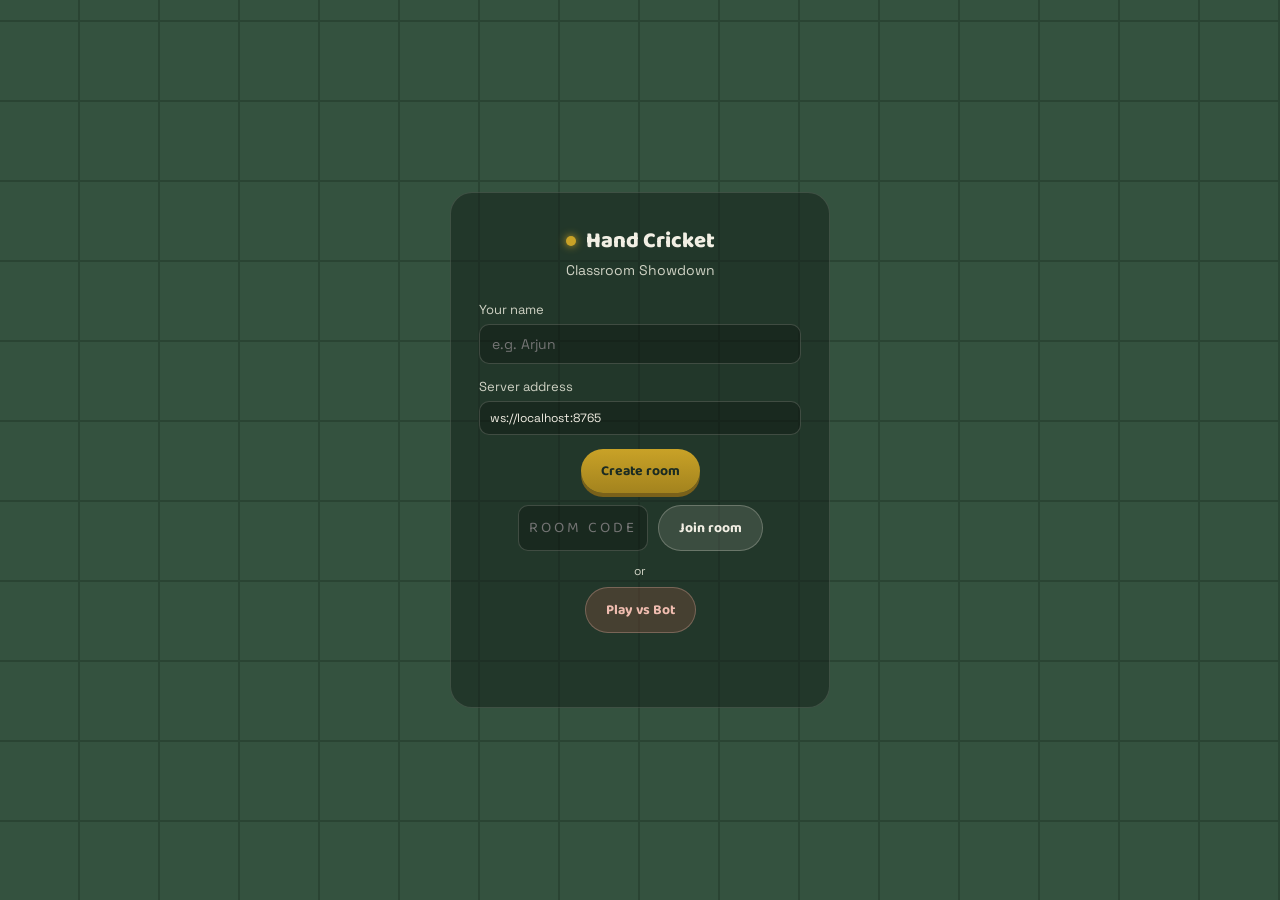
==== Hand Cricket/handcricket/handcricket/client/index.html @ 1523ad0e "Add files via upload" ====
<!DOCTYPE html>
<html lang="en">
<head>
<meta charset="UTF-8">
<meta name="viewport" content="width=device-width, initial-scale=1">
<title>Hand Cricket — Classroom Showdown</title>
<link rel="stylesheet" href="style.css">
</head>
<body>

<div class="stage">

  <!-- ============ SCREEN: CONNECT ============ -->
  <section id="screen-connect" class="screen active">
    <div class="card center-card">
      <div class="brand"><span class="dot"></span> Hand Cricket</div>
      <p class="sub">Classroom Showdown</p>

      <label class="field">
        <span>Your name</span>
        <input id="nameInput" type="text" maxlength="18" placeholder="e.g. Arjun">
      </label>

      <label class="field small">
        <span>Server address</span>
        <input id="serverInput" type="text" value="ws://localhost:8765">
      </label>

      <div class="btn-row">
        <button id="btnCreateRoom" class="btn primary">Create room</button>
      </div>
      <div class="btn-row">
        <input id="joinCodeInput" type="text" maxlength="5" placeholder="ROOM CODE" class="code-input">
        <button id="btnJoinRoom" class="btn secondary">Join room</button>
      </div>
      <div class="divider">or</div>
      <div class="btn-row">
        <button id="btnPlayBot" class="btn bot">Play vs Bot</button>
      </div>
      <p class="error" id="connectError"></p>
    </div>
  </section>

  <!-- ============ SCREEN: LOBBY ============ -->
  <section id="screen-lobby" class="screen">
    <div class="topbar">
      <div class="brand"><span class="dot"></span> Hand Cricket</div>
      <div class="meta">
        <div class="room-chip">Room <b id="roomCodeLabel">-----</b></div>
        <button id="btnExitRoom" class="btn small outline">Exit room</button>
      </div>
    </div>

    <div class="lobby-grid">
      <div class="panel batting">
        <div class="panel-head">
          <svg class="icon" viewBox="0 0 48 48" fill="none">
            <rect x="21" y="4" width="6" height="24" rx="3" fill="#b7e2bf" transform="rotate(18 24 16)"/>
            <rect x="16" y="26" width="16" height="14" rx="4" fill="#8b5e3c" transform="rotate(18 24 33)"/>
          </svg>
          <h2>Squad 1</h2>
        </div>
        <div class="player-list" id="battingSquadList"></div>
        <button class="btn small outline" data-team="batting">Join this squad</button>
      </div>

      <div class="lobby-center">
        <div class="setting-block">
          <label class="field small">
            <span>Your player name</span>
            <input id="lobbyNameInput" type="text" maxlength="18" placeholder="Enter your name">
          </label>
          <label class="field small">
            <span>Overs (host sets this)</span>
            <input id="oversInput" type="number" min="1" max="20" value="2">
          </label>
          <button id="btnSetOvers" class="btn small outline">Set overs</button>
          <p class="muted" id="oversDisplay">Overs not set yet.</p>
          <div class="match-settings" id="matchSettings" style="display:none;">
            <label class="field small">
              <span>Bot level</span>
              <span class="radio-row">
                <label><input type="radio" name="difficulty" value="easy"> Easy</label>
                <label><input type="radio" name="difficulty" value="medium" checked> Medium</label>
                <label><input type="radio" name="difficulty" value="hard"> Hard</label>
              </span>
            </label>
            <label class="field small">
              <span>Seconds per ball (5–15)</span>
              <input id="timerInput" type="number" min="5" max="15" value="15">
            </label>
            <button id="btnSetSettings" class="btn small outline">Apply match settings</button>
            <p class="muted" id="settingsDisplay">Medium bot, 15 seconds per ball.</p>
          </div>
        </div>
        <button id="btnStartMatch" class="btn primary big">Start Match</button>
        <p class="muted" id="lobbyHint">Waiting for players…</p>
      </div>

      <div class="panel bowling">
        <div class="panel-head">
          <svg class="icon" viewBox="0 0 48 48" fill="none">
            <circle cx="24" cy="24" r="14" fill="#f0bdb0"/>
            <path d="M14 24h20M24 14v20" stroke="#7a2f22" stroke-width="1.5"/>
          </svg>
          <h2>Squad 2</h2>
        </div>
        <div class="player-list" id="bowlingSquadList"></div>
        <button class="btn small outline" data-team="bowling">Join this squad</button>
      </div>
    </div>
  </section>

  <!-- ============ SCREEN: TOSS ============ -->
  <section id="screen-toss" class="screen">
    <div class="card center-card">
      <h2 class="section-title">Toss Time</h2>
      <div class="coin" id="coin">🪙</div>
      <p id="tossStatus" class="muted">Waiting for the call…</p>
      <div class="btn-row" id="tossCallButtons" style="display:none;">
        <button class="btn secondary" data-call="heads">Heads</button>
        <button class="btn secondary" data-call="tails">Tails</button>
      </div>
      <div class="btn-row" id="tossDecisionButtons" style="display:none;">
        <button class="btn primary" data-decision="bat">Choose to Bat</button>
        <button class="btn primary" data-decision="bowl">Choose to Bowl</button>
      </div>
    </div>
  </section>

  <!-- ============ SCREEN: GAME ============ -->
  <section id="screen-game" class="screen">
    <div class="topbar">
      <div class="brand"><span class="dot"></span> Hand Cricket</div>
      <div class="meta">
        <div class="room-chip">Room <b id="roomCodeLabel2">-----</b></div>
        <div id="oversMeta">Overs: -</div>
        <div id="matchSettingsMeta" class="match-settings-meta">Medium · 15s</div>
      </div>
      <button id="btnExitMatch" class="btn small outline">Exit match</button>
    </div>

    <div class="score-strip">
      <div class="runs" id="scoreRuns">0<span id="scoreWickets">/0</span></div>
      <div class="over-info" id="overInfo">Over 0.0</div>
      <div class="over-info" id="targetInfo"></div>
    </div>

    <div class="arena-wrap">

      <div class="panel batting" id="battingPanel">
        <div class="panel-head">
          <svg class="icon" viewBox="0 0 48 48" fill="none">
            <rect x="21" y="4" width="6" height="24" rx="3" fill="#b7e2bf" transform="rotate(18 24 16)"/>
            <rect x="16" y="26" width="16" height="14" rx="4" fill="#8b5e3c" transform="rotate(18 24 33)"/>
          </svg>
          <h2>Squad 1</h2>
          <span class="role-badge" id="battingRoleBadge"></span>
        </div>
        <div class="player-list" id="battingListGame"></div>
        <div class="padlabel" id="batPadLabel">Pick your shot</div>
        <div class="numpad" id="batPad">
          <button data-v="1">1</button>
          <button data-v="2">2</button>
          <button data-v="3">3</button>
          <button data-v="4">4</button>
          <button data-v="5">5</button>
          <button data-v="6">6</button>
          <button class="stroke" data-v="stroke">Stroke</button>
        </div>
      </div>

      <div class="bench-col">
        <div class="timer-ring">
          <svg viewBox="0 0 100 100">
            <circle class="bg" cx="50" cy="50" r="42"></circle>
            <circle class="fg" id="timerCircle" cx="50" cy="50" r="42" stroke-dasharray="264" stroke-dashoffset="0"></circle>
          </svg>
          <div class="timer-num" id="timerNum">15</div>
        </div>

        <div class="bench">
          <div class="callout" id="callout">Wide!</div>
          <div class="hands" id="hands">
            <div class="hand left" id="handLeft">
              <div class="digit thumb"></div>
              <div class="digit index"></div>
              <div class="digit middle"></div>
              <div class="digit ring"></div>
              <div class="digit pinky"></div>
              <div class="palm"></div>
            </div>
            <div class="hand right" id="handRight">
              <div class="digit thumb"></div>
              <div class="digit index"></div>
              <div class="digit middle"></div>
              <div class="digit ring"></div>
              <div class="digit pinky"></div>
              <div class="palm"></div>
            </div>
          </div>
        </div>

        <button class="shake-btn" id="shakeBtn" disabled>SHAKE</button>
        <div class="result-banner" id="resultBanner">Waiting for the bowler…</div>
      </div>

      <div class="panel bowling" id="bowlingPanel">
        <div class="panel-head">
          <svg class="icon" viewBox="0 0 48 48" fill="none">
            <circle cx="24" cy="24" r="14" fill="#f0bdb0"/>
            <path d="M14 24h20M24 14v20" stroke="#7a2f22" stroke-width="1.5"/>
          </svg>
          <h2>Squad 2</h2>
          <span class="role-badge" id="bowlingRoleBadge"></span>
        </div>
        <div class="player-list" id="bowlingListGame"></div>
        <div class="padlabel" id="bowlPadLabel">Pick your delivery</div>
        <div class="numpad" id="bowlPad">
          <button data-v="1">1</button>
          <button data-v="2">2</button>
          <button data-v="3">3</button>
          <button data-v="4">4</button>
          <button data-v="5">5</button>
          <button data-v="6">6</button>
          <button class="stroke" data-v="stroke">Stroke</button>
        </div>
      </div>

    </div>
  </section>

  <!-- ============ SCREEN: GAME OVER ============ -->
  <section id="screen-gameover" class="screen">
    <div class="trophy-overlay show">
      <div class="cup">🏆</div>
      <h1 id="winnerHeading">Result</h1>
      <p id="winnerSummary"></p>
      <button id="btnBackToLobby">Back to lobby</button>
    </div>
  </section>

</div>

<div id="settingsToast" class="settings-toast" role="status" aria-live="polite">
  Setting Applied Successfully
</div>

<script src="app.js"></script>
</body>
</html>
---- Hand Cricket/handcricket/handcricket/client/style.css ----
@import url('https://fonts.googleapis.com/css2?family=Baloo+2:wght@500;700;800&family=Space+Grotesk:wght@400;500;700&display=swap');

:root{
  --floor: #34523f;
  --floor-line: #2a4433;
  --chalk: #f2efe4;
  --chalk-dim: #cfd2c4;
  --wood-1: #8b5e3c;
  --wood-2: #6b4423;
  --wood-dark: #4a2e18;
  --brass: #c9a227;
  --brass-dim: #a3831e;
  --ink: #1b2b22;
  --bat-accent: #4f8a5b;
  --bowl-accent: #b25b4a;
  --panel-bg: rgba(20, 34, 26, 0.55);
  --skin: #e3b48a;
  --skin-dark: #c98d5e;
}

*{ box-sizing: border-box; }

html,body{
  margin:0; padding:0; min-height:100%;
  background: var(--floor);
  font-family: 'Space Grotesk', sans-serif;
  color: var(--chalk);
}

body{
  background-image:
    repeating-linear-gradient(0deg, transparent 0 78px, var(--floor-line) 78px 80px),
    repeating-linear-gradient(90deg, transparent 0 78px, var(--floor-line) 78px 80px);
  background-color: var(--floor);
}

.stage{ position: relative; width: 100%; min-height: 100vh; }

/* ---------- screens ---------- */
.screen{ display:none; min-height: 100vh; flex-direction: column; }
.screen.active{ display:flex; }

.center-card{
  margin: auto;
  max-width: 380px;
  width: 92%;
}

.card{
  background: var(--panel-bg);
  border: 1px solid rgba(242,239,228,.14);
  border-radius: 22px;
  padding: 30px 28px;
  text-align:center;
}

.brand{
  font-family: 'Baloo 2', cursive;
  font-weight: 800;
  font-size: 22px;
  color: var(--chalk);
  display:flex; align-items:center; gap:10px;
  justify-content:center;
}
.brand .dot{ width:10px; height:10px; border-radius:50%; background: var(--brass); box-shadow: 0 0 8px var(--brass); }
.sub{ color: var(--chalk-dim); margin-top: 2px; margin-bottom: 22px; font-size: 14px;}

.field{ display:flex; flex-direction: column; gap:6px; text-align:left; margin-bottom: 14px; font-size: 13px; color: var(--chalk-dim); }
.field.small input{ padding: 8px 10px; font-size: 12px; }
.field input, .setting-block input{
  background: rgba(0,0,0,.25);
  border: 1px solid rgba(242,239,228,.18);
  border-radius: 10px;
  padding: 10px 12px;
  color: var(--chalk);
  font-family:'Space Grotesk',sans-serif;
  font-size: 14px;
}
.field input:focus, .setting-block input:focus{ outline: 2px solid var(--brass); }

.btn-row{ display:flex; gap:10px; margin-bottom: 12px; justify-content:center; flex-wrap: wrap; }
.divider{ color: var(--chalk-dim); font-size: 12px; margin: 8px 0; }

.btn{
  font-family:'Baloo 2', cursive;
  font-weight: 700;
  font-size: 14px;
  padding: 11px 20px;
  border-radius: 999px;
  border: none;
  cursor: pointer;
  transition: transform .1s ease, filter .1s ease;
}
.btn:hover{ filter: brightness(1.08); }
.btn:active{ transform: translateY(2px); }
.btn:disabled{ opacity:.4; cursor:not-allowed; }
.btn.primary{ background: linear-gradient(180deg, var(--brass), var(--brass-dim)); color: var(--ink); box-shadow: 0 4px 0 #7a611a; }
.btn.primary.big{ font-size: 17px; padding: 14px 34px; }
.btn.secondary{ background: rgba(242,239,228,.12); color: var(--chalk); border: 1px solid rgba(242,239,228,.25); }
.btn.bot{ background: rgba(178,91,74,.25); color: #f0bdb0; border: 1px solid rgba(240,189,176,.3); }
.btn.outline{ background: transparent; border: 1px solid rgba(242,239,228,.3); color: var(--chalk); }
.btn.small{ font-size: 12px; padding: 8px 14px; }

.code-input{
  text-transform: uppercase;
  letter-spacing: 3px;
  text-align:center;
  width: 130px;
  background: rgba(0,0,0,.25);
  border: 1px solid rgba(242,239,228,.18);
  border-radius: 10px;
  color: var(--chalk);
  font-family:'Baloo 2',cursive;
  font-size: 15px;
}

.error{ color: #f0a; color: #f2b6b6; font-size: 13px; min-height: 18px; }
.muted{ color: var(--chalk-dim); font-size: 13px; }
.settings-toast{
  position: fixed;
  left: 50%;
  bottom: 40px;
  transform: translate(-50%, 18px);
  z-index: 20;
  padding: 12px 20px;
  border-radius: 10px;
  background: var(--chalk);
  color: var(--ink);
  font-family: 'Baloo 2', cursive;
  font-weight: 700;
  font-size: 14px;
  box-shadow: 0 8px 24px rgba(0,0,0,.3);
  opacity: 0;
  pointer-events: none;
  transition: opacity .2s ease, transform .2s ease;
}
.settings-toast.show{ opacity: 1; transform: translate(-50%, 0); }

/* ---------- top bar / room chip ---------- */
.topbar{
  display:flex; align-items:center; justify-content:space-between;
  padding: 14px 28px;
}
.meta{ display:flex; gap:16px; align-items:center; font-size: 13px; color: var(--chalk-dim); }
.match-settings-meta{ color: var(--brass); white-space: nowrap; }
.room-chip{
  background: var(--panel-bg); border: 1px solid rgba(242,239,228,.15);
  padding: 6px 14px; border-radius: 999px; font-size: 13px;
}
.room-chip b{ letter-spacing: 2px; color: var(--brass); }

/* ---------- lobby ---------- */
.lobby-grid{
  flex:1;
  display:grid;
  grid-template-columns: 1fr 320px 1fr;
  gap: 18px;
  padding: 10px 28px 28px;
  max-width: 1100px;
  margin: 0 auto;
  width: 100%;
}
.lobby-center{
  display:flex; flex-direction:column; align-items:center; justify-content:center;
  gap: 14px;
  background: var(--panel-bg);
  border: 1px solid rgba(242,239,228,.12);
  border-radius: 20px;
  padding: 20px;
  text-align:center;
}
.setting-block{ display:flex; flex-direction:column; gap:8px; align-items:center; width:100%; }
.setting-block .field.small, .match-settings{ width:100%; }
.setting-block input{ width:100%; text-align:center; }
.setting-block .btn{ align-self:center; }
.radio-row{ display:flex; gap:10px; justify-content:center; flex-wrap:wrap; color:var(--chalk); }
.radio-row label{ display:flex; align-items:center; gap:4px; cursor:pointer; }
.radio-row input{ width:auto; }

/* ---------- panels (shared lobby + game) ---------- */
.panel{
  background: var(--panel-bg);
  border: 1px solid rgba(242,239,228,.12);
  border-radius: 20px;
  padding: 18px 16px 20px;
  display:flex; flex-direction:column;
}
.panel.batting{ border-top: 3px solid var(--bat-accent); }
.panel.bowling{ border-top: 3px solid var(--bowl-accent); }

.panel-head{ display:flex; align-items:center; gap:10px; margin-bottom: 12px; flex-wrap: wrap; }
.panel-head .icon{ width:34px; height:34px; flex:0 0 auto; }
.panel-head h2{ font-family:'Baloo 2', cursive; font-size: 18px; margin:0; font-weight:700; }
.panel.batting h2{ color: #b7e2bf; }
.panel.bowling h2{ color: #f0bdb0; }
.role-badge{
  font-size: 11px; padding: 3px 10px; border-radius: 999px;
  background: rgba(201,162,39,.2); color: var(--brass);
  margin-left: auto;
}

.player-list{
  display:flex; flex-direction:column; gap:6px;
  margin-bottom: 14px;
  font-size: 13px;
  max-height: 160px;
  overflow-y:auto;
}
.player-row{
  display:flex; justify-content:space-between; align-items:center;
  padding: 6px 10px; border-radius: 8px;
  background: rgba(0,0,0,.15);
}
.player-row.leader{ outline: 1px solid var(--brass); }
.player-row.out{ opacity:.4; text-decoration: line-through; }
.player-row.active{ background: rgba(201,162,39,.22); }
.player-row .tag{ font-size:10px; color: var(--brass); }

.padlabel{ font-size: 11px; color: var(--chalk-dim); margin-bottom: 8px; }

.numpad{
  margin-top: auto;
  display:grid;
  grid-template-columns: repeat(4, 1fr);
  gap: 8px;
}
.numpad button{
  font-family:'Baloo 2', cursive;
  font-size: 16px; font-weight: 700;
  padding: 12px 0;
  border-radius: 12px;
  border: none;
  cursor: pointer;
  background: rgba(242,239,228,.08);
  color: var(--chalk);
  transition: transform .12s ease, background .12s ease;
}
.numpad button.stroke{ grid-column: span 4; background: rgba(201,162,39,.18); color: var(--brass); }
.numpad button:hover:not(:disabled){ transform: translateY(-2px); background: rgba(242,239,228,.16); }
.numpad button:disabled{ opacity: .35; cursor: not-allowed; }
.numpad button.picked{ background: var(--brass); color: var(--ink); transform: translateY(-2px); }

/* ---------- score strip ---------- */
.score-strip{
  align-self:center;
  display:flex; gap: 26px; align-items:baseline;
  background: var(--panel-bg);
  border: 1px solid rgba(242,239,228,.12);
  padding: 8px 26px; border-radius: 14px;
  margin: -4px auto 6px;
  font-family:'Baloo 2', cursive;
}
.score-strip .runs{ font-size: 30px; font-weight: 800; color: var(--chalk); }
.score-strip .runs span{ font-size:16px; color:var(--chalk-dim); font-family:'Space Grotesk',sans-serif; font-weight:400;}
.score-strip .over-info{ font-size: 13px; color: var(--chalk-dim); align-self:center; }

/* ---------- arena ---------- */
.arena-wrap{
  flex: 1;
  display:grid;
  grid-template-columns: 300px 1fr 300px;
  gap: 18px;
  padding: 10px 24px 24px;
  max-width: 1200px;
  margin: 0 auto;
  width: 100%;
}

.bench-col{ display:flex; flex-direction:column; align-items:center; gap: 14px; }

.timer-ring{ position:relative; width: 100px; height:100px; }
.timer-ring svg{ width:100%; height:100%; transform: rotate(-90deg); }
.timer-ring circle{ fill:none; stroke-width: 8; }
.timer-ring .bg{ stroke: rgba(242,239,228,.12); }
.timer-ring .fg{ stroke: var(--brass); stroke-linecap: round; transition: stroke-dashoffset 1s linear; }
.timer-num{
  position:absolute; inset:0; display:flex; align-items:center; justify-content:center;
  font-family:'Baloo 2',cursive; font-size: 28px; font-weight:800; color: var(--chalk);
}

.bench{
  position: relative;
  flex: 1;
  width: 100%;
  max-width: 540px;
  border-radius: 24px;
  background: repeating-linear-gradient(90deg, var(--wood-1) 0 26px, var(--wood-2) 26px 52px);
  box-shadow: inset 0 0 0 6px var(--wood-dark), 0 10px 30px rgba(0,0,0,.4);
  display:flex; align-items:center; justify-content:center;
  overflow:hidden;
}
.bench::before{
  content:"";
  position:absolute; inset:0;
  background: repeating-linear-gradient(90deg, rgba(0,0,0,.06) 0 2px, transparent 2px 52px);
  pointer-events:none;
}
.bench::after{
  content:"";
  position:absolute; inset:0;
  background: radial-gradient(ellipse at center, rgba(0,0,0,0) 40%, rgba(0,0,0,.35) 100%);
  pointer-events:none;
}

.callout{
  position:absolute; top: 10px; left:50%; transform:translateX(-50%);
  font-family:'Baloo 2', cursive; font-weight:800; font-size: 15px;
  color: var(--ink); background: var(--chalk);
  padding: 4px 14px; border-radius: 999px;
  opacity:0; transition: opacity .2s ease;
  z-index:5;
}
.callout.show{ opacity: 1; }

/* ===================================================================
   HANDS — each digit is toggled between "curled" (default) and an
   "extended-N" pose via classes set from JS based on the picked value.
   =================================================================== */
.hands{ position:relative; display:flex; align-items:flex-end; justify-content:center; gap: 40px; z-index: 2; height: 150px; }

.hand{
  position: relative;
  width: 90px; height: 140px;
  transition: transform .2s ease;
}
.hand.right{ transform: scaleX(-1); }
.hands.shaking .hand.left{ animation: shakeL .5s ease-in-out 3; }
.hands.shaking .hand.right{ animation: shakeR .5s ease-in-out 3; }
@keyframes shakeL{ 0%,100%{ transform: translateY(0) rotate(0); } 50%{ transform: translateY(-16px) rotate(-8deg); } }
@keyframes shakeR{ 0%,100%{ transform: scaleX(-1) translateY(0) rotate(0); } 50%{ transform: scaleX(-1) translateY(-16px) rotate(-8deg); } }

.palm{
  position:absolute; left: 15px; bottom: 0; width: 60px; height: 62px;
  background: var(--skin);
  border-radius: 30px 30px 26px 26px;
  box-shadow: 0 6px 8px rgba(0,0,0,.35);
}
.hand.right .palm{ background: var(--skin-dark); }

.digit{
  position:absolute;
  bottom: 46px;
  width: 15px;
  border-radius: 8px;
  background: var(--skin);
  transform-origin: bottom center;
  transition: transform .35s cubic-bezier(.34,1.4,.64,1), height .35s ease, opacity .2s ease;
}
.hand.right .digit{ background: var(--skin-dark); }

.digit.index{ left: 16px; height: 14px; transform: scaleY(0.15) translateY(2px); }
.digit.middle{ left: 33px; height: 14px; transform: scaleY(0.15) translateY(2px); }
.digit.ring{ left: 50px; height: 14px; transform: scaleY(0.15) translateY(2px); }
.digit.pinky{ left: 65px; width: 12px; height: 12px; transform: scaleY(0.15) translateY(2px); }
.digit.thumb{
  left: 2px; bottom: 34px; width: 16px; height: 30px;
  transform: rotate(55deg) scaleY(0.4);
  transform-origin: bottom left;
}

/* extended finger poses, driven by data-pose attribute on .hand */
.hand[data-pose="1"] .digit.index,
.hand[data-pose="2"] .digit.index, .hand[data-pose="2"] .digit.middle,
.hand[data-pose="3"] .digit.index, .hand[data-pose="3"] .digit.middle, .hand[data-pose="3"] .digit.ring,
.hand[data-pose="4"] .digit.index, .hand[data-pose="4"] .digit.middle, .hand[data-pose="4"] .digit.ring, .hand[data-pose="4"] .digit.pinky,
.hand[data-pose="5"] .digit.index, .hand[data-pose="5"] .digit.middle, .hand[data-pose="5"] .digit.ring, .hand[data-pose="5"] .digit.pinky{
  transform: scaleY(1) translateY(-42px);
}
.hand[data-pose="1"] .digit.index{ height: 46px; }
.hand[data-pose="2"] .digit.index, .hand[data-pose="2"] .digit.middle{ height: 50px; }
.hand[data-pose="3"] .digit.index, .hand[data-pose="3"] .digit.middle, .hand[data-pose="3"] .digit.ring{ height: 48px; }
.hand[data-pose="4"] .digit.index, .hand[data-pose="4"] .digit.middle, .hand[data-pose="4"] .digit.ring, .hand[data-pose="4"] .digit.pinky{ height: 46px; }
.hand[data-pose="5"] .digit.index, .hand[data-pose="5"] .digit.middle, .hand[data-pose="5"] .digit.ring, .hand[data-pose="5"] .digit.pinky{ height: 46px; }
.hand[data-pose="5"] .digit.thumb{ transform: rotate(20deg) scaleY(1); height: 34px; }

/* six = thumbs-up gesture: fingers curled, thumb extended pointing straight up */
.hand[data-pose="6"] .digit.thumb{
  transform: rotate(-70deg) translate(4px, -18px) scaleY(1);
  height: 42px;
  left: -2px;
}

/* stroke / idle = closed fist, nothing extended (default curled state already applies) */

.shake-btn{
  font-family:'Baloo 2', cursive;
  font-size: 17px; font-weight: 800;
  letter-spacing: .5px;
  padding: 13px 38px;
  border-radius: 999px;
  border: none;
  cursor: pointer;
  background: linear-gradient(180deg, var(--brass), var(--brass-dim));
  color: var(--ink);
  box-shadow: 0 6px 0 #7a611a, 0 10px 18px rgba(0,0,0,.35);
  transition: transform .08s ease, box-shadow .08s ease;
}
.shake-btn:active:not(:disabled){ transform: translateY(4px); box-shadow: 0 2px 0 #7a611a, 0 4px 10px rgba(0,0,0,.35); }
.shake-btn:disabled{ opacity:.4; cursor:not-allowed; box-shadow:none; }

.result-banner{ margin-top: 4px; min-height: 34px; font-size: 13px; color: var(--chalk-dim); text-align:center; max-width: 320px; }
.result-banner b{ color: var(--brass); }

/* ---------- toss ---------- */
.section-title{ font-family:'Baloo 2', cursive; font-size: 22px; margin-bottom: 10px; }
.coin{
  font-size: 60px;
  margin: 16px auto;
  display:inline-block;
  transition: transform .6s ease;
}
.coin.flipping{ animation: flip 1.4s ease-in-out; }
@keyframes flip{
  0%{ transform: rotateY(0); }
  100%{ transform: rotateY(1440deg); }
}

/* ---------- trophy ---------- */
.trophy-overlay{
  margin: auto;
  display:flex; flex-direction:column; align-items:center; justify-content:center;
  gap: 14px; text-align:center; padding: 20px;
}
.trophy-overlay .cup{ font-size: 90px; animation: cupPop 900ms cubic-bezier(.34,1.56,.64,1); }
@keyframes cupPop{
  0%{ transform: scale(0) rotate(-20deg); opacity:0; }
  60%{ transform: scale(1.15) rotate(6deg); opacity:1; }
  100%{ transform: scale(1) rotate(0); }
}
.trophy-overlay h1{ font-family:'Baloo 2', cursive; font-size: 32px; margin:0; color: var(--brass); }
.trophy-overlay p{ color: var(--chalk-dim); margin:0; max-width: 360px; }
.trophy-overlay button{
  margin-top: 10px;
  font-family:'Space Grotesk', sans-serif;
  background: transparent; border: 1px solid var(--chalk-dim); color: var(--chalk);
  padding: 8px 20px; border-radius: 999px; cursor:pointer;
}

@media (max-width: 900px){
  .topbar{ flex-wrap: wrap; gap: 10px; padding: 12px 16px; }
  .meta{ gap: 8px; flex-wrap: wrap; }
  .arena-wrap, .lobby-grid{ grid-template-columns: 1fr; }
  .hands{ gap: 20px; }
}
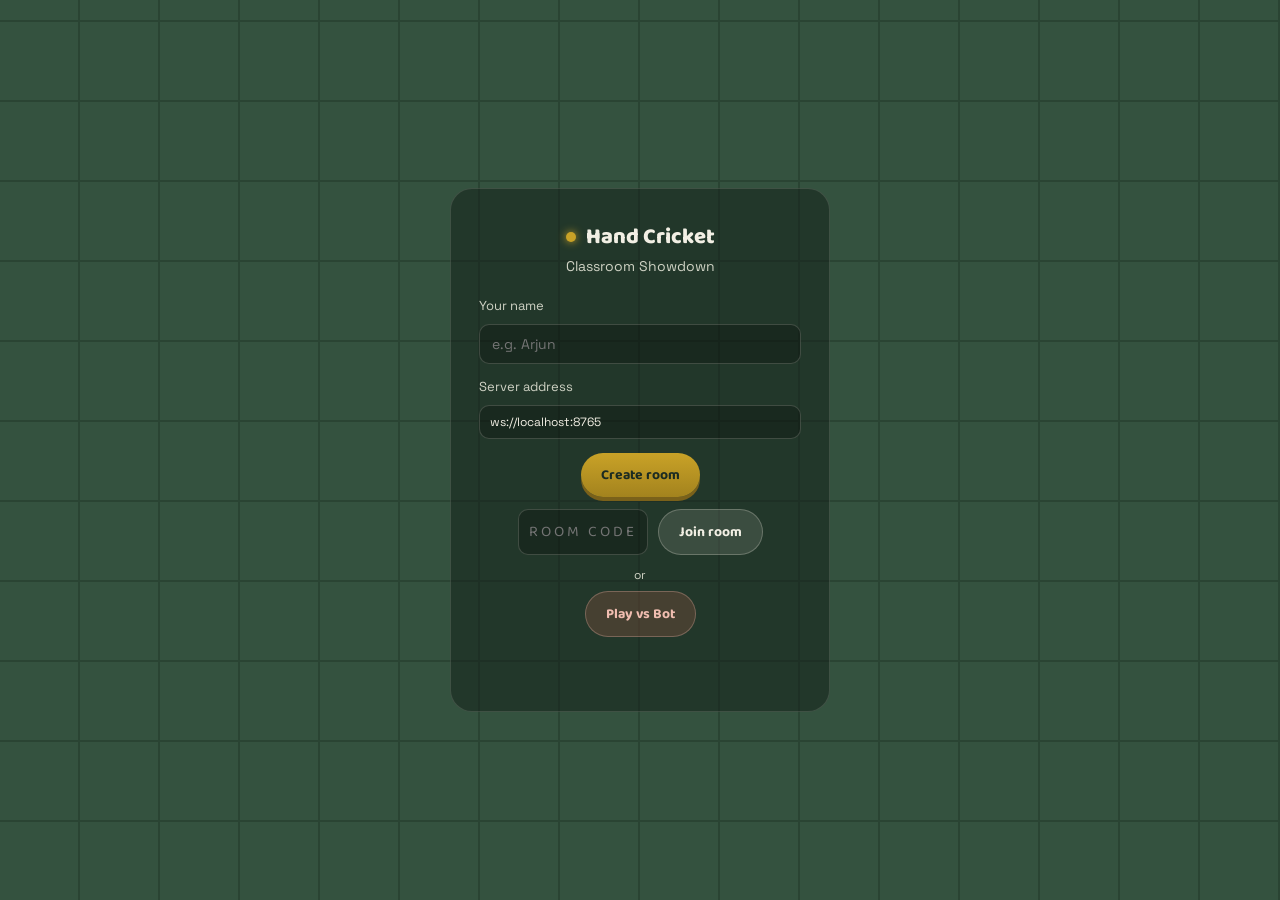
==== commit 55105b1c: "Add files via upload" ====
--- a/Hand Cricket/handcricket/handcricket/client/index.html
+++ b/Hand Cricket/handcricket/handcricket/client/index.html
@@ -74,8 +74,7 @@
             <span>Overs (host sets this)</span>
             <input id="oversInput" type="number" min="1" max="20" value="2">
           </label>
-          <button id="btnSetOvers" class="btn small outline">Set overs</button>
-          <p class="muted" id="oversDisplay">Overs not set yet.</p>
+          <p class="muted" id="oversDisplay"></p>
           <div class="match-settings" id="matchSettings" style="display:none;">
             <label class="field small">
               <span>Bot level</span>
@@ -123,7 +122,7 @@
       </div>
       <div class="btn-row" id="tossDecisionButtons" style="display:none;">
         <button class="btn primary" data-decision="bat">Choose to Bat</button>
-        <button class="btn primary" data-decision="bowl">Choose to Bowl</button>
+        <button class="btn primary" data-decision="bowl">Choose to Ball</button>
       </div>
     </div>
   </section>
@@ -158,6 +157,7 @@
           <span class="role-badge" id="battingRoleBadge"></span>
         </div>
         <div class="player-list" id="battingListGame"></div>
+        <div class="role-controls" id="batControls">
         <div class="padlabel" id="batPadLabel">Pick your shot</div>
         <div class="numpad" id="batPad">
           <button data-v="1">1</button>
@@ -167,6 +167,7 @@
           <button data-v="5">5</button>
           <button data-v="6">6</button>
           <button class="stroke" data-v="stroke">Stroke</button>
+        </div>
         </div>
       </div>
 
@@ -189,6 +190,7 @@
               <div class="digit ring"></div>
               <div class="digit pinky"></div>
               <div class="palm"></div>
+              <div class="hand-caption" id="handLeftCaption">Batter</div>
             </div>
             <div class="hand right" id="handRight">
               <div class="digit thumb"></div>
@@ -197,6 +199,7 @@
               <div class="digit ring"></div>
               <div class="digit pinky"></div>
               <div class="palm"></div>
+              <div class="hand-caption" id="handRightCaption">Bowler</div>
             </div>
           </div>
         </div>
@@ -215,6 +218,7 @@
           <span class="role-badge" id="bowlingRoleBadge"></span>
         </div>
         <div class="player-list" id="bowlingListGame"></div>
+        <div class="role-controls" id="bowlControls">
         <div class="padlabel" id="bowlPadLabel">Pick your delivery</div>
         <div class="numpad" id="bowlPad">
           <button data-v="1">1</button>
@@ -225,6 +229,7 @@
           <button data-v="6">6</button>
           <button class="stroke" data-v="stroke">Stroke</button>
         </div>
+        </div>
       </div>
 
     </div>
--- a/Hand Cricket/handcricket/handcricket/client/style.css
+++ b/Hand Cricket/handcricket/handcricket/client/style.css
@@ -65,7 +65,7 @@
 .brand .dot{ width:10px; height:10px; border-radius:50%; background: var(--brass); box-shadow: 0 0 8px var(--brass); }
 .sub{ color: var(--chalk-dim); margin-top: 2px; margin-bottom: 22px; font-size: 14px;}
 
-.field{ display:flex; flex-direction: column; gap:6px; text-align:left; margin-bottom: 14px; font-size: 13px; color: var(--chalk-dim); }
+.field{ display:flex; flex-direction: column; gap:10px; text-align:left; margin-bottom: 14px; font-size: 13px; color: var(--chalk-dim); }
 .field.small input{ padding: 8px 10px; font-size: 12px; }
 .field input, .setting-block input{
   background: rgba(0,0,0,.25);
@@ -153,7 +153,7 @@
 .lobby-grid{
   flex:1;
   display:grid;
-  grid-template-columns: 1fr 320px 1fr;
+  grid-template-columns: 1fr 380px 1fr;
   gap: 18px;
   padding: 10px 28px 28px;
   max-width: 1100px;
@@ -162,18 +162,24 @@
 }
 .lobby-center{
   display:flex; flex-direction:column; align-items:center; justify-content:center;
-  gap: 14px;
+  gap: 20px;
   background: var(--panel-bg);
   border: 1px solid rgba(242,239,228,.12);
   border-radius: 20px;
-  padding: 20px;
+  padding: 32px 28px;
   text-align:center;
 }
-.setting-block{ display:flex; flex-direction:column; gap:8px; align-items:center; width:100%; }
+.setting-block{ display:flex; flex-direction:column; gap:20px; align-items:center; width:100%; }
 .setting-block .field.small, .match-settings{ width:100%; }
+.setting-block .field.small{ margin-bottom:0; }
 .setting-block input{ width:100%; text-align:center; }
 .setting-block .btn{ align-self:center; }
-.radio-row{ display:flex; gap:10px; justify-content:center; flex-wrap:wrap; color:var(--chalk); }
+.match-settings{ display:flex; flex-direction:column; gap:20px; padding:0 0 20px; }
+.match-settings > .field.small{ margin:0; }
+.match-settings > .btn, .match-settings > .muted{ margin:0; }
+.lobby-center #oversDisplay, .lobby-center #settingsDisplay, .lobby-center #lobbyHint{ margin:0; }
+.lobby-center #oversDisplay{ display:none; }
+.radio-row{ display:flex; gap:10px; justify-content:flex-start; flex-wrap:wrap; width:100%; color:var(--chalk); }
 .radio-row label{ display:flex; align-items:center; gap:4px; cursor:pointer; }
 .radio-row input{ width:auto; }
 
@@ -191,6 +197,7 @@
 .panel-head{ display:flex; align-items:center; gap:10px; margin-bottom: 12px; flex-wrap: wrap; }
 .panel-head .icon{ width:34px; height:34px; flex:0 0 auto; }
 .panel-head h2{ font-family:'Baloo 2', cursive; font-size: 18px; margin:0; font-weight:700; }
+.role-controls{ width:100%; margin-top:auto; }
 .panel.batting h2{ color: #b7e2bf; }
 .panel.bowling h2{ color: #f0bdb0; }
 .role-badge{
@@ -336,6 +343,15 @@
   box-shadow: 0 6px 8px rgba(0,0,0,.35);
 }
 .hand.right .palm{ background: var(--skin-dark); }
+.hand-caption{
+  position:absolute;
+  left:50%;
+  bottom:-24px;
+  transform:translateX(-50%);
+  color:var(--chalk-dim);
+  font-size:11px;
+  white-space:nowrap;
+}
 
 .digit{
   position:absolute;
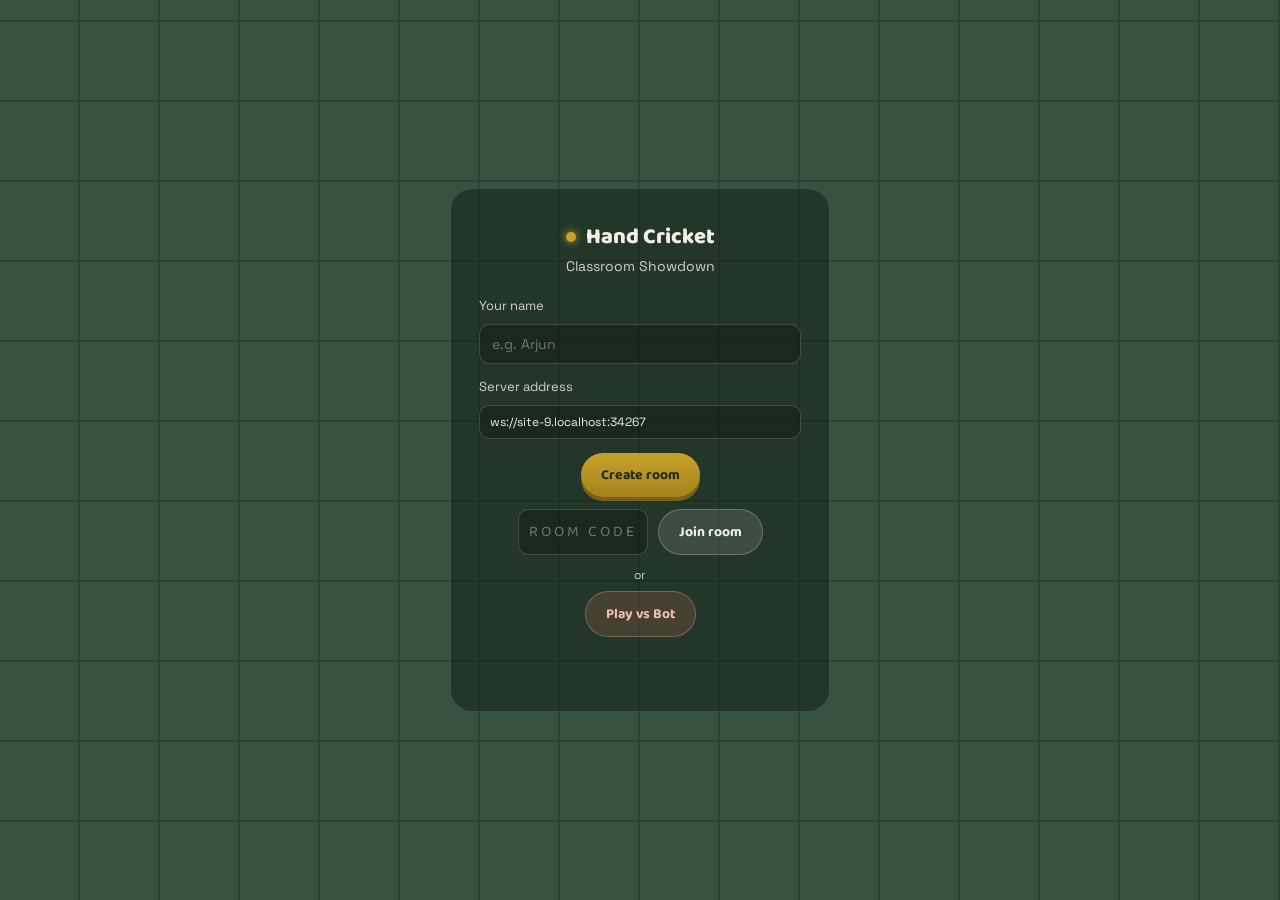
==== commit 1584670c: "Add files via upload" ====
--- a/Hand Cricket/handcricket/handcricket/client/index.html
+++ b/Hand Cricket/handcricket/handcricket/client/index.html
@@ -58,7 +58,7 @@
             <rect x="21" y="4" width="6" height="24" rx="3" fill="#b7e2bf" transform="rotate(18 24 16)"/>
             <rect x="16" y="26" width="16" height="14" rx="4" fill="#8b5e3c" transform="rotate(18 24 33)"/>
           </svg>
-          <h2>Squad 1</h2>
+          <h2>Team 1</h2>
         </div>
         <div class="player-list" id="battingSquadList"></div>
         <button class="btn small outline" data-team="batting">Join this squad</button>
@@ -102,7 +102,7 @@
             <circle cx="24" cy="24" r="14" fill="#f0bdb0"/>
             <path d="M14 24h20M24 14v20" stroke="#7a2f22" stroke-width="1.5"/>
           </svg>
-          <h2>Squad 2</h2>
+          <h2>Team 2</h2>
         </div>
         <div class="player-list" id="bowlingSquadList"></div>
         <button class="btn small outline" data-team="bowling">Join this squad</button>
@@ -113,12 +113,16 @@
   <!-- ============ SCREEN: TOSS ============ -->
   <section id="screen-toss" class="screen">
     <div class="card center-card">
-      <h2 class="section-title">Toss Time</h2>
+      <h2 class="section-title">Choose Heads or Tails</h2>
       <div class="coin" id="coin">🪙</div>
       <p id="tossStatus" class="muted">Waiting for the call…</p>
+      <div class="toss-assignments" aria-live="polite">
+        <div id="team1Toss">Team 1: waiting</div>
+        <div id="team2Toss">Team 2: waiting</div>
+      </div>
       <div class="btn-row" id="tossCallButtons" style="display:none;">
-        <button class="btn secondary" data-call="heads">Heads</button>
-        <button class="btn secondary" data-call="tails">Tails</button>
+        <button class="btn secondary" data-call="heads">HEADS</button>
+        <button class="btn secondary" data-call="tails">TAILS</button>
       </div>
       <div class="btn-row" id="tossDecisionButtons" style="display:none;">
         <button class="btn primary" data-decision="bat">Choose to Bat</button>
@@ -136,7 +140,9 @@
         <div id="oversMeta">Overs: -</div>
         <div id="matchSettingsMeta" class="match-settings-meta">Medium · 15s</div>
       </div>
-      <button id="btnExitMatch" class="btn small outline">Exit match</button>
+      <div class="meta">
+        <button id="btnPause" class="btn small outline" disabled>Pause</button>
+      </div>
     </div>
 
     <div class="score-strip">
@@ -153,7 +159,7 @@
             <rect x="21" y="4" width="6" height="24" rx="3" fill="#b7e2bf" transform="rotate(18 24 16)"/>
             <rect x="16" y="26" width="16" height="14" rx="4" fill="#8b5e3c" transform="rotate(18 24 33)"/>
           </svg>
-          <h2>Squad 1</h2>
+          <h2>Team 1</h2>
           <span class="role-badge" id="battingRoleBadge"></span>
         </div>
         <div class="player-list" id="battingListGame"></div>
@@ -190,7 +196,6 @@
               <div class="digit ring"></div>
               <div class="digit pinky"></div>
               <div class="palm"></div>
-              <div class="hand-caption" id="handLeftCaption">Batter</div>
             </div>
             <div class="hand right" id="handRight">
               <div class="digit thumb"></div>
@@ -199,7 +204,6 @@
               <div class="digit ring"></div>
               <div class="digit pinky"></div>
               <div class="palm"></div>
-              <div class="hand-caption" id="handRightCaption">Bowler</div>
             </div>
           </div>
         </div>
@@ -214,7 +218,7 @@
             <circle cx="24" cy="24" r="14" fill="#f0bdb0"/>
             <path d="M14 24h20M24 14v20" stroke="#7a2f22" stroke-width="1.5"/>
           </svg>
-          <h2>Squad 2</h2>
+          <h2>Team 2</h2>
           <span class="role-badge" id="bowlingRoleBadge"></span>
         </div>
         <div class="player-list" id="bowlingListGame"></div>
@@ -242,6 +246,7 @@
       <h1 id="winnerHeading">Result</h1>
       <p id="winnerSummary"></p>
       <button id="btnBackToLobby">Back to lobby</button>
+      <button id="btnBackToRoom">Back to room</button>
     </div>
   </section>
 
@@ -251,6 +256,16 @@
   Setting Applied Successfully
 </div>
 
+<div class="pause-modal" id="pauseModal" role="dialog" aria-modal="true" aria-labelledby="pauseModalTitle">
+  <div class="pause-modal-card">
+    <h2 id="pauseModalTitle">Do you want to pause?</h2>
+    <div class="pause-modal-actions">
+      <button id="btnResume" class="btn primary">Resume</button>
+      <button id="btnPauseExit" class="btn secondary">Exit</button>
+    </div>
+  </div>
+</div>
+
 <script src="app.js"></script>
 </body>
 </html>
--- a/Hand Cricket/handcricket/handcricket/client/style.css
+++ b/Hand Cricket/handcricket/handcricket/client/style.css
@@ -39,6 +39,48 @@
 /* ---------- screens ---------- */
 .screen{ display:none; min-height: 100vh; flex-direction: column; }
 .screen.active{ display:flex; }
+.toss-assignments{
+  display:grid;
+  gap:6px;
+  margin:12px auto 16px;
+  min-width:220px;
+  padding:10px 14px;
+  border:1px solid rgba(242,239,228,.18);
+  border-radius:10px;
+  color:var(--chalk-dim);
+  font-size:13px;
+  text-align:left;
+}
+.toss-assignments.show{ display:grid; }
+.toss-assignments:not(.show){ display:none; }
+.toss-assignments div{ display:flex; justify-content:space-between; }
+
+.pause-modal{
+  position:fixed;
+  inset:0;
+  display:flex;
+  align-items:center;
+  justify-content:center;
+  padding:20px;
+  background:rgba(10,18,13,.72);
+  opacity:0;
+  visibility:hidden;
+  pointer-events:none;
+  transition:opacity .2s ease, visibility .2s ease;
+  z-index:20;
+}
+.pause-modal.show{ opacity:1; visibility:visible; pointer-events:auto; }
+.pause-modal-card{
+  width:min(340px,100%);
+  padding:26px;
+  text-align:center;
+  background:var(--wood-dark);
+  border:1px solid rgba(242,239,228,.25);
+  border-radius:12px;
+  box-shadow:0 18px 45px rgba(0,0,0,.4);
+}
+.pause-modal-card h2{ margin:0 0 20px; font-family:'Baloo 2', cursive; font-size:25px; }
+.pause-modal-actions{ display:flex; justify-content:center; gap:12px; }
 
 .center-card{
   margin: auto;
@@ -323,11 +365,11 @@
    HANDS — each digit is toggled between "curled" (default) and an
    "extended-N" pose via classes set from JS based on the picked value.
    =================================================================== */
-.hands{ position:relative; display:flex; align-items:flex-end; justify-content:center; gap: 40px; z-index: 2; height: 150px; }
+.hands{ position:relative; display:flex; align-items:flex-end; justify-content:center; gap: 40px; z-index: 2; height: 164px; }
 
 .hand{
   position: relative;
-  width: 90px; height: 140px;
+  width: 106px; height: 154px;
   transition: transform .2s ease;
 }
 .hand.right{ transform: scaleX(-1); }
@@ -337,40 +379,46 @@
 @keyframes shakeR{ 0%,100%{ transform: scaleX(-1) translateY(0) rotate(0); } 50%{ transform: scaleX(-1) translateY(-16px) rotate(-8deg); } }
 
 .palm{
-  position:absolute; left: 15px; bottom: 0; width: 60px; height: 62px;
-  background: var(--skin);
-  border-radius: 30px 30px 26px 26px;
-  box-shadow: 0 6px 8px rgba(0,0,0,.35);
-}
-.hand.right .palm{ background: var(--skin-dark); }
-.hand-caption{
+  position:absolute; left: 15px; bottom: 8px; width: 76px; height: 76px;
+  background: linear-gradient(145deg, #f0c49b 0%, var(--skin) 54%, #c98c5d 100%);
+  border-radius: 44% 48% 36% 38%;
+  box-shadow: inset -7px -8px 10px rgba(132, 72, 38, .2), inset 7px 7px 11px rgba(255, 235, 208, .35), 0 8px 10px rgba(0,0,0,.35);
+  z-index: 1;
+}
+.hand.right .palm{ background: linear-gradient(145deg, #e1a978 0%, var(--skin-dark) 54%, #a9653d 100%); }
+.hand::after{
+  content:'';
   position:absolute;
-  left:50%;
-  bottom:-24px;
-  transform:translateX(-50%);
-  color:var(--chalk-dim);
-  font-size:11px;
-  white-space:nowrap;
+  left: 29px;
+  bottom: -10px;
+  width: 48px;
+  height: 34px;
+  border-radius: 10px 10px 16px 16px;
+  background: linear-gradient(90deg, #c98d5e, var(--skin), #d7a071);
+  box-shadow: inset -5px -4px 7px rgba(132, 72, 38, .18), 0 5px 8px rgba(0,0,0,.25);
+  z-index: 0;
 }
 
 .digit{
   position:absolute;
   bottom: 46px;
-  width: 15px;
-  border-radius: 8px;
-  background: var(--skin);
+  width: 17px;
+  border-radius: 10px 10px 7px 7px;
+  background: linear-gradient(90deg, #c98d5e, #f0c49b 48%, #d89c6c);
+  box-shadow: inset 2px 2px 3px rgba(255, 238, 214, .45), inset -2px -2px 3px rgba(122, 67, 37, .22), 0 3px 4px rgba(0,0,0,.2);
   transform-origin: bottom center;
   transition: transform .35s cubic-bezier(.34,1.4,.64,1), height .35s ease, opacity .2s ease;
-}
-.hand.right .digit{ background: var(--skin-dark); }
-
-.digit.index{ left: 16px; height: 14px; transform: scaleY(0.15) translateY(2px); }
-.digit.middle{ left: 33px; height: 14px; transform: scaleY(0.15) translateY(2px); }
-.digit.ring{ left: 50px; height: 14px; transform: scaleY(0.15) translateY(2px); }
-.digit.pinky{ left: 65px; width: 12px; height: 12px; transform: scaleY(0.15) translateY(2px); }
+  z-index: 2;
+}
+.hand.right .digit{ background: linear-gradient(90deg, #aa6c45, #e1a978 48%, #bf7d50); }
+
+.digit.index{ left: 19px; height: 21px; transform: rotate(-3deg) scaleY(.32) translateY(1px); }
+.digit.middle{ left: 38px; height: 22px; transform: scaleY(.32) translateY(1px); }
+.digit.ring{ left: 57px; height: 21px; transform: rotate(3deg) scaleY(.32) translateY(1px); }
+.digit.pinky{ left: 74px; width: 14px; height: 19px; transform: rotate(8deg) scaleY(.32) translateY(1px); }
 .digit.thumb{
-  left: 2px; bottom: 34px; width: 16px; height: 30px;
-  transform: rotate(55deg) scaleY(0.4);
+  left: 4px; bottom: 36px; width: 19px; height: 35px;
+  transform: rotate(55deg) scaleY(.48);
   transform-origin: bottom left;
 }
 
@@ -382,17 +430,76 @@
 .hand[data-pose="5"] .digit.index, .hand[data-pose="5"] .digit.middle, .hand[data-pose="5"] .digit.ring, .hand[data-pose="5"] .digit.pinky{
   transform: scaleY(1) translateY(-42px);
 }
-.hand[data-pose="1"] .digit.index{ height: 46px; }
-.hand[data-pose="2"] .digit.index, .hand[data-pose="2"] .digit.middle{ height: 50px; }
-.hand[data-pose="3"] .digit.index, .hand[data-pose="3"] .digit.middle, .hand[data-pose="3"] .digit.ring{ height: 48px; }
-.hand[data-pose="4"] .digit.index, .hand[data-pose="4"] .digit.middle, .hand[data-pose="4"] .digit.ring, .hand[data-pose="4"] .digit.pinky{ height: 46px; }
-.hand[data-pose="5"] .digit.index, .hand[data-pose="5"] .digit.middle, .hand[data-pose="5"] .digit.ring, .hand[data-pose="5"] .digit.pinky{ height: 46px; }
-.hand[data-pose="5"] .digit.thumb{ transform: rotate(20deg) scaleY(1); height: 34px; }
+.hand[data-pose="1"] .digit.index{
+  height: 58px;
+  transform: rotate(-8deg) scaleY(1) translateY(-49px);
+}
+.hand[data-pose="2"] .digit.index, .hand[data-pose="2"] .digit.middle{
+  height: 62px;
+  transform: scaleY(1) translateY(-51px);
+}
+.hand[data-pose="3"] .digit.index{
+  height: 58px;
+  transform: rotate(-10deg) scaleY(1) translateY(-49px);
+  transition-delay: .05s;
+}
+.hand[data-pose="3"] .digit.middle{
+  height: 64px;
+  transform: rotate(-2deg) scaleY(1) translateY(-53px);
+  transition-delay: .12s;
+}
+.hand[data-pose="3"] .digit.ring{
+  height: 58px;
+  transform: rotate(9deg) scaleY(1) translateY(-49px);
+  transition-delay: .19s;
+}
+.hand[data-pose="5"] .digit.index{
+  left: 12px;
+  transform: rotate(-20deg) scaleY(1) translateY(-52px);
+  height: 62px;
+  transition-delay: .08s;
+}
+.hand[data-pose="5"] .digit.middle{
+  left: 34px;
+  transform: rotate(-8deg) scaleY(1) translateY(-54px);
+  height: 66px;
+  transition-delay: .15s;
+}
+.hand[data-pose="5"] .digit.ring{
+  left: 58px;
+  transform: rotate(8deg) scaleY(1) translateY(-52px);
+  height: 62px;
+  transition-delay: .22s;
+}
+.hand[data-pose="5"] .digit.pinky{
+  left: 79px;
+  transform: rotate(22deg) scaleY(1) translateY(-46px);
+  height: 54px;
+  transition-delay: .29s;
+}
+.hand[data-pose="5"] .digit.thumb{
+  left: -45px;
+  bottom: 23px;
+  transform: rotate(66deg) scaleY(1) translate(0, 0);
+  height: 54px;
+  transition-delay: .37s;
+}
+.hand[data-pose="5"] .palm{
+  width: 82px;
+  height: 82px;
+  border-radius: 42% 46% 32% 35%;
+  transform: translateY(-3px) scale(1.03);
+  transition: transform .5s cubic-bezier(.2,.9,.25,1.2), width .45s ease, height .45s ease;
+}
+.hand[data-pose="4"] .digit.index, .hand[data-pose="4"] .digit.middle, .hand[data-pose="4"] .digit.ring, .hand[data-pose="4"] .digit.pinky{
+  height: 58px;
+  transform: scaleY(1) translateY(-49px);
+}
 
 /* six = thumbs-up gesture: fingers curled, thumb extended pointing straight up */
 .hand[data-pose="6"] .digit.thumb{
-  transform: rotate(-70deg) translate(4px, -18px) scaleY(1);
-  height: 42px;
+  transform: rotate(-70deg) translate(4px, -22px) scaleY(1);
+  height: 56px;
   left: -2px;
 }
 
@@ -458,3 +565,44 @@
   .arena-wrap, .lobby-grid{ grid-template-columns: 1fr; }
   .hands{ gap: 20px; }
 }
+
+@media (max-width: 900px){
+  .screen{ min-height: 100svh; }
+  .topbar{ align-items:flex-start; }
+  .topbar > .meta:last-child{ margin-left:auto; }
+  .lobby-grid{ padding: 8px 12px 20px; gap:12px; }
+  .lobby-center{ order:-1; padding:22px 18px; gap:14px; }
+  .panel{ border-radius:16px; padding:14px 12px 16px; }
+  .player-list{ max-height:120px; }
+  .arena-wrap{ padding:8px 12px 20px; gap:12px; }
+  .bench-col{ order:-1; min-width:0; gap:10px; }
+  .bench{ min-height:270px; height:38vh; max-height:390px; border-radius:18px; }
+  .score-strip{ margin-top:0; gap:14px; padding:6px 16px; }
+  .score-strip .runs{ font-size:26px; }
+  .timer-ring{ width:82px; height:82px; }
+  .timer-num{ font-size:24px; }
+  .numpad{ gap:6px; }
+  .numpad button{ min-height:44px; padding:8px 0; }
+  .shake-btn{ min-height:48px; padding:11px 32px; }
+  .result-banner{ max-width:min(100%, 320px); }
+}
+
+@media (max-width: 600px){
+  .brand{ font-size:19px; }
+  .topbar{ padding:10px 12px; }
+  .topbar .meta{ font-size:11px; }
+  .match-settings-meta{ max-width:110px; white-space:normal; }
+  .room-chip{ padding:5px 9px; font-size:11px; }
+  .score-strip{ width:fit-content; max-width:calc(100% - 24px); }
+  .score-strip .over-info{ font-size:11px; }
+  .arena-wrap{ padding-left:8px; padding-right:8px; }
+  .bench{ min-height:235px; height:34vh; }
+  .hands{ gap:8px; transform:scale(.78); transform-origin:center; margin:-18px 0; }
+  .panel-head h2{ font-size:17px; }
+  .role-badge{ margin-left:auto; }
+  .pause-modal-card{ padding:22px 18px; }
+  .pause-modal-actions .btn{ min-width:100px; }
+  .center-card{ width:calc(100% - 24px); }
+  .card{ padding:24px 18px; }
+  .toss-assignments{ min-width:0; width:100%; }
+}
